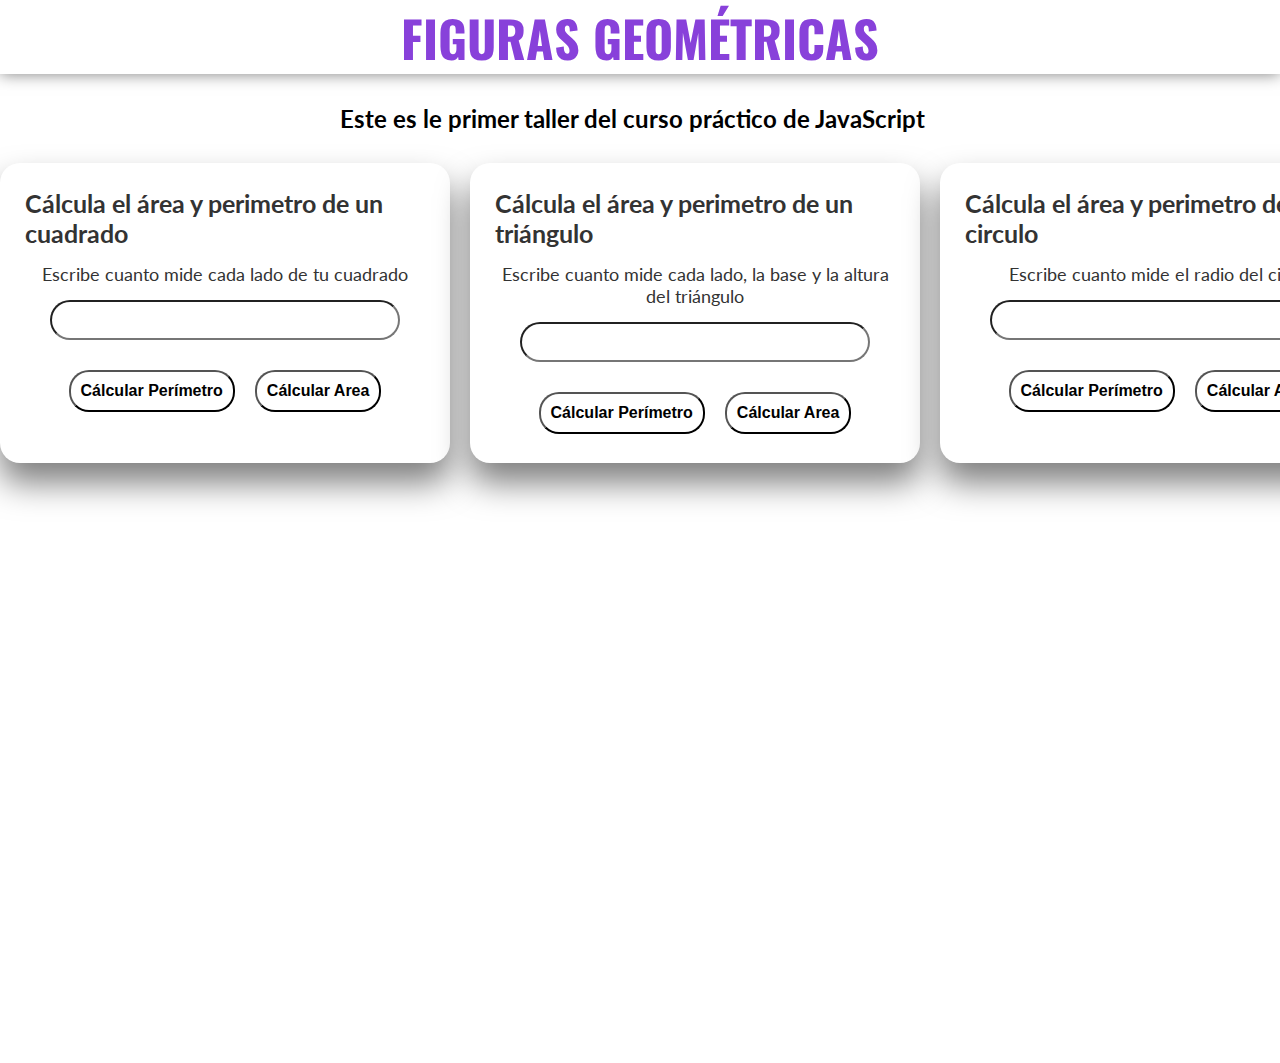
==== figures.html @ 0feee850 "Agregué archivos css para el diseño, terminé el diseño (de momento)" ====
<!DOCTYPE html>
<html lang="en">
  <head>
    <meta charset="UTF-8" />
    <meta http-equiv="X-UA-Compatible" content="IE=edge" />
    <meta name="viewport" content="width=device-width, initial-scale=1.0" />
    <meta name="description" content="" />
    <meta name="robots" content="index,follow" />
    <link rel="stylesheet" href="./css/style.css" />
    <link
      rel="stylesheet"
      href="https://fonts.googleapis.com/css?family=Lato:400,400i,700,700i|Oswald:400,500,600,700&amp;display=swap"
    />
    <title>Figuras Geométricas</title>
  </head>
  <body>
    <header>
      <h1>Figuras Geométricas</h1>
    </header>
    <main>
      <div class="title">
        <h2>Este es le primer taller del curso práctico de JavaScript</h2>
      </div>
      <section class="main-container">
        <div class="form-container">
          <h2>Cálcula el área y perimetro de un cuadrado</h2>
          <form action="">
            <label for="InputCuadrado"
              >Escribe cuanto mide cada lado de tu cuadrado</label
            >
            <input id="InputCuadrado" type="number" />
            <div class="form-container__buttons">
              <button type="button" onclick="calcularPerimetroCuadrado()">
                Cálcular Perímetro
              </button>
              <button type="button" onclick="calcularAreaCuadrado()">
                Cálcular Area
              </button>
            </div>
          </form>
        </div>
        <div class="form-container">
          <h2>Cálcula el área y perimetro de un triángulo</h2>
          <form action="">
            <label for="InputTriangulo"
              >Escribe cuanto mide cada lado, la base y la altura del
              triángulo</label
            >
            <input id="InputTriangulo" type="number" />
            <div class="form-container__buttons">
              <button type="button" onclick="calcularPerimetroTriangulo()">
                Cálcular Perímetro
              </button>
              <button type="button" onclick="calcularAreaTriangulo()">
                Cálcular Area
              </button>
            </div>
          </form>
        </div>
        <div class="form-container">
          <h2>Cálcula el área y perimetro de un circulo</h2>
          <form action="">
            <label for="InputCirculo"
              >Escribe cuanto mide el radio del circulo</label
            >
            <input id="InputCirculo" type="number" />
            <div class="form-container__buttons">
              <button type="button" onclick="calcularPerimetroCirculo()">
                Cálcular Perímetro
              </button>
              <button type="button" onclick="calcularAreaCirculo()">
                Cálcular Area
              </button>
            </div>
          </form>
        </div>
      </section>
    </main>
    <script src="./figures.js"></script>
  </body>
</html>
---- css/style.css ----
* {
  -webkit-box-sizing: border-box;
          box-sizing: border-box;
  margin: 0;
  padding: 0;
}

html {
  font-size: 62.5%;
  font-family: "Lato", sans-serif;
}

body {
  font-size: 1.6rem;
}

header {
  width: 100%;
  height: auto;
  text-align: center;
}
header h1 {
  font-size: 5rem;
  color: #8841da;
  font-family: "Oswald", sans-serif;
  text-transform: uppercase;
  -webkit-box-shadow: 0 0 15px 0 rgba(0, 0, 0, 0.5);
          box-shadow: 0 0 15px 0 rgba(0, 0, 0, 0.5);
}

.title {
  width: 600px;
  margin: 30px auto;
}

.main-container {
  display: -webkit-box;
  display: -ms-flexbox;
  display: flex;
  width: 100%;
  height: 100vh;
  -webkit-box-pack: space-evenly;
      -ms-flex-pack: space-evenly;
          justify-content: space-evenly;
}

.form-container {
  max-width: 600px;
  height: 300px;
  margin-right: 20px;
  padding: 25px;
  display: -webkit-box;
  display: -ms-flexbox;
  display: flex;
  -webkit-box-orient: vertical;
  -webkit-box-direction: normal;
      -ms-flex-direction: column;
          flex-direction: column;
  -webkit-box-pack: space-evenly;
      -ms-flex-pack: space-evenly;
          justify-content: space-evenly;
  border-radius: 20px;
  -webkit-box-shadow: 0 20px 33px 0 rgba(0, 0, 0, 0.5);
          box-shadow: 0 20px 33px 0 rgba(0, 0, 0, 0.5);
  color: #333;
  background-color: #fff;
}
.form-container h2 {
  font-size: 2.5rem;
  font-weight: 700;
}
.form-container label {
  display: block;
  width: 400px;
  margin: 15px auto;
  font-size: 1.8rem;
  font-weight: normal;
  text-align: center;
}
.form-container input {
  display: block;
  width: 350px;
  height: 40px;
  margin: 15px auto;
  padding: 0 15px;
  font-size: 1.8rem;
  border-radius: 20px;
}
.form-container .form-container__buttons {
  display: -webkit-box;
  display: -ms-flexbox;
  display: flex;
  -webkit-box-pack: center;
      -ms-flex-pack: center;
          justify-content: center;
  width: 350px;
  margin: 15px auto;
}
.form-container .form-container__buttons button {
  height: auto;
  padding: 10px;
  display: inline-block;
  margin: 15px 10px;
  border-radius: 20px;
  font-size: 1.6rem;
  font-weight: 600;
  background-color: #fff;
}
.form-container .form-container__buttons button:hover {
  background-color: #8841da;
  color: #fff;
  cursor: pointer;
}
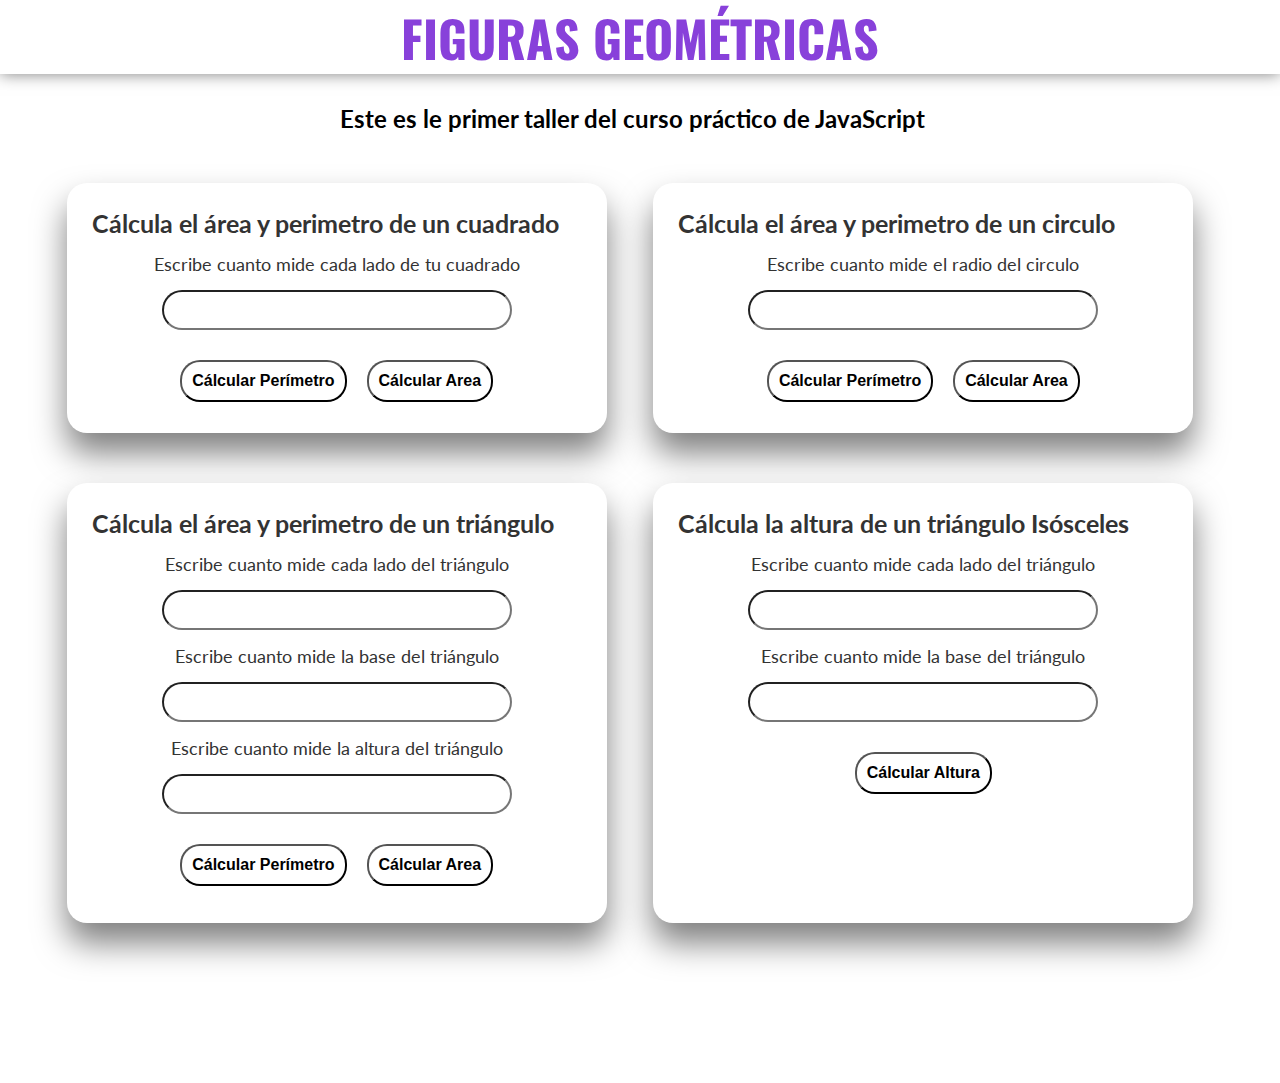
==== commit 9f0c6bec: "Funcion altura de triangulo -- Modificaciones al diseño" ====
--- a/figures.html
+++ b/figures.html
@@ -22,57 +22,86 @@
         <h2>Este es le primer taller del curso práctico de JavaScript</h2>
       </div>
       <section class="main-container">
-        <div class="form-container">
-          <h2>Cálcula el área y perimetro de un cuadrado</h2>
-          <form action="">
-            <label for="InputCuadrado"
-              >Escribe cuanto mide cada lado de tu cuadrado</label
-            >
-            <input id="InputCuadrado" type="number" />
-            <div class="form-container__buttons">
-              <button type="button" onclick="calcularPerimetroCuadrado()">
-                Cálcular Perímetro
-              </button>
-              <button type="button" onclick="calcularAreaCuadrado()">
-                Cálcular Area
-              </button>
-            </div>
-          </form>
+        <div class="firs-container">
+          <div class="form-container">
+            <h2>Cálcula el área y perimetro de un cuadrado</h2>
+            <form action="">
+              <label for="InputCuadrado"
+                >Escribe cuanto mide cada lado de tu cuadrado</label
+              >
+              <input id="InputCuadrado" type="number" />
+              <div class="form-container__buttons">
+                <button type="button" onclick="calcularPerimetroCuadrado()">
+                  Cálcular Perímetro
+                </button>
+                <button type="button" onclick="calcularAreaCuadrado()">
+                  Cálcular Area
+                </button>
+              </div>
+            </form>
+          </div>
+          <div class="form-container">
+            <h2>Cálcula el área y perimetro de un circulo</h2>
+            <form action="">
+              <label for="InputCirculo"
+                >Escribe cuanto mide el radio del circulo</label
+              >
+              <input id="InputCirculo" type="number" />
+              <div class="form-container__buttons">
+                <button type="button" onclick="calcularPerimetroCirculo()">
+                  Cálcular Perímetro
+                </button>
+                <button type="button" onclick="calcularAreaCirculo()">
+                  Cálcular Area
+                </button>
+              </div>
+            </form>
+          </div>
         </div>
-        <div class="form-container">
-          <h2>Cálcula el área y perimetro de un triángulo</h2>
-          <form action="">
-            <label for="InputTriangulo"
-              >Escribe cuanto mide cada lado, la base y la altura del
-              triángulo</label
-            >
-            <input id="InputTriangulo" type="number" />
-            <div class="form-container__buttons">
-              <button type="button" onclick="calcularPerimetroTriangulo()">
-                Cálcular Perímetro
-              </button>
-              <button type="button" onclick="calcularAreaTriangulo()">
-                Cálcular Area
-              </button>
-            </div>
-          </form>
-        </div>
-        <div class="form-container">
-          <h2>Cálcula el área y perimetro de un circulo</h2>
-          <form action="">
-            <label for="InputCirculo"
-              >Escribe cuanto mide el radio del circulo</label
-            >
-            <input id="InputCirculo" type="number" />
-            <div class="form-container__buttons">
-              <button type="button" onclick="calcularPerimetroCirculo()">
-                Cálcular Perímetro
-              </button>
-              <button type="button" onclick="calcularAreaCirculo()">
-                Cálcular Area
-              </button>
-            </div>
-          </form>
+        <div class="second-container">
+          <div id="Triangulo" class="form-container">
+            <h2>Cálcula el área y perimetro de un triángulo</h2>
+            <form action="">
+              <label for="InputLadoTriangulo"
+                >Escribe cuanto mide cada lado del triángulo</label
+              >
+              <input id="InputLadoTriangulo" type="number" />
+              <label for="InputBaseTriangulo"
+                >Escribe cuanto mide la base del triángulo</label
+              >
+              <input id="InputBaseTriangulo" type="number" />
+              <label for="InputAlturaTriangulo"
+                >Escribe cuanto mide la altura del triángulo</label
+              >
+              <input id="InputAlturaTriangulo" type="number" />
+              <div class="form-container__buttons">
+                <button type="button" onclick="calcularPerimetroTriangulo()">
+                  Cálcular Perímetro
+                </button>
+                <button type="button" onclick="calcularAreaTriangulo()">
+                  Cálcular Area
+                </button>
+              </div>
+            </form>
+          </div>
+          <div id="TrianguloIso" class="form-container">
+            <h2>Cálcula la altura de un triángulo Isósceles</h2>
+            <form action="">
+              <label for="InputLadoTrianguloIso"
+                >Escribe cuanto mide cada lado del triángulo</label
+              >
+              <input id="InputLadoTrianguloIso" type="number" />
+              <label for="InputBaseTrianguloIso"
+                >Escribe cuanto mide la base del triángulo</label
+              >
+              <input id="InputBaseTrianguloIso" type="number" />
+              <div class="form-container__buttons">
+                <button type="button" onclick="calcularAlturaTrianguloIso()">
+                  Cálcular Altura
+                </button>
+              </div>
+            </form>
+          </div>
         </div>
       </section>
     </main>
--- a/css/style.css
+++ b/css/style.css
@@ -34,19 +34,25 @@
 }
 
 .main-container {
+  width: 100%;
+  height: 100vh;
+}
+
+.firs-container, .second-container {
+  width: 1200px;
   display: -webkit-box;
   display: -ms-flexbox;
   display: flex;
-  width: 100%;
-  height: 100vh;
   -webkit-box-pack: space-evenly;
       -ms-flex-pack: space-evenly;
           justify-content: space-evenly;
+  margin: 50px auto;
 }
 
 .form-container {
+  width: 540px;
   max-width: 600px;
-  height: 300px;
+  height: 250px;
   margin-right: 20px;
   padding: 25px;
   display: -webkit-box;
@@ -56,9 +62,6 @@
   -webkit-box-direction: normal;
       -ms-flex-direction: column;
           flex-direction: column;
-  -webkit-box-pack: space-evenly;
-      -ms-flex-pack: space-evenly;
-          justify-content: space-evenly;
   border-radius: 20px;
   -webkit-box-shadow: 0 20px 33px 0 rgba(0, 0, 0, 0.5);
           box-shadow: 0 20px 33px 0 rgba(0, 0, 0, 0.5);
@@ -110,4 +113,8 @@
   background-color: #8841da;
   color: #fff;
   cursor: pointer;
+}
+
+#Triangulo, #TrianguloIso {
+  height: 440px;
 }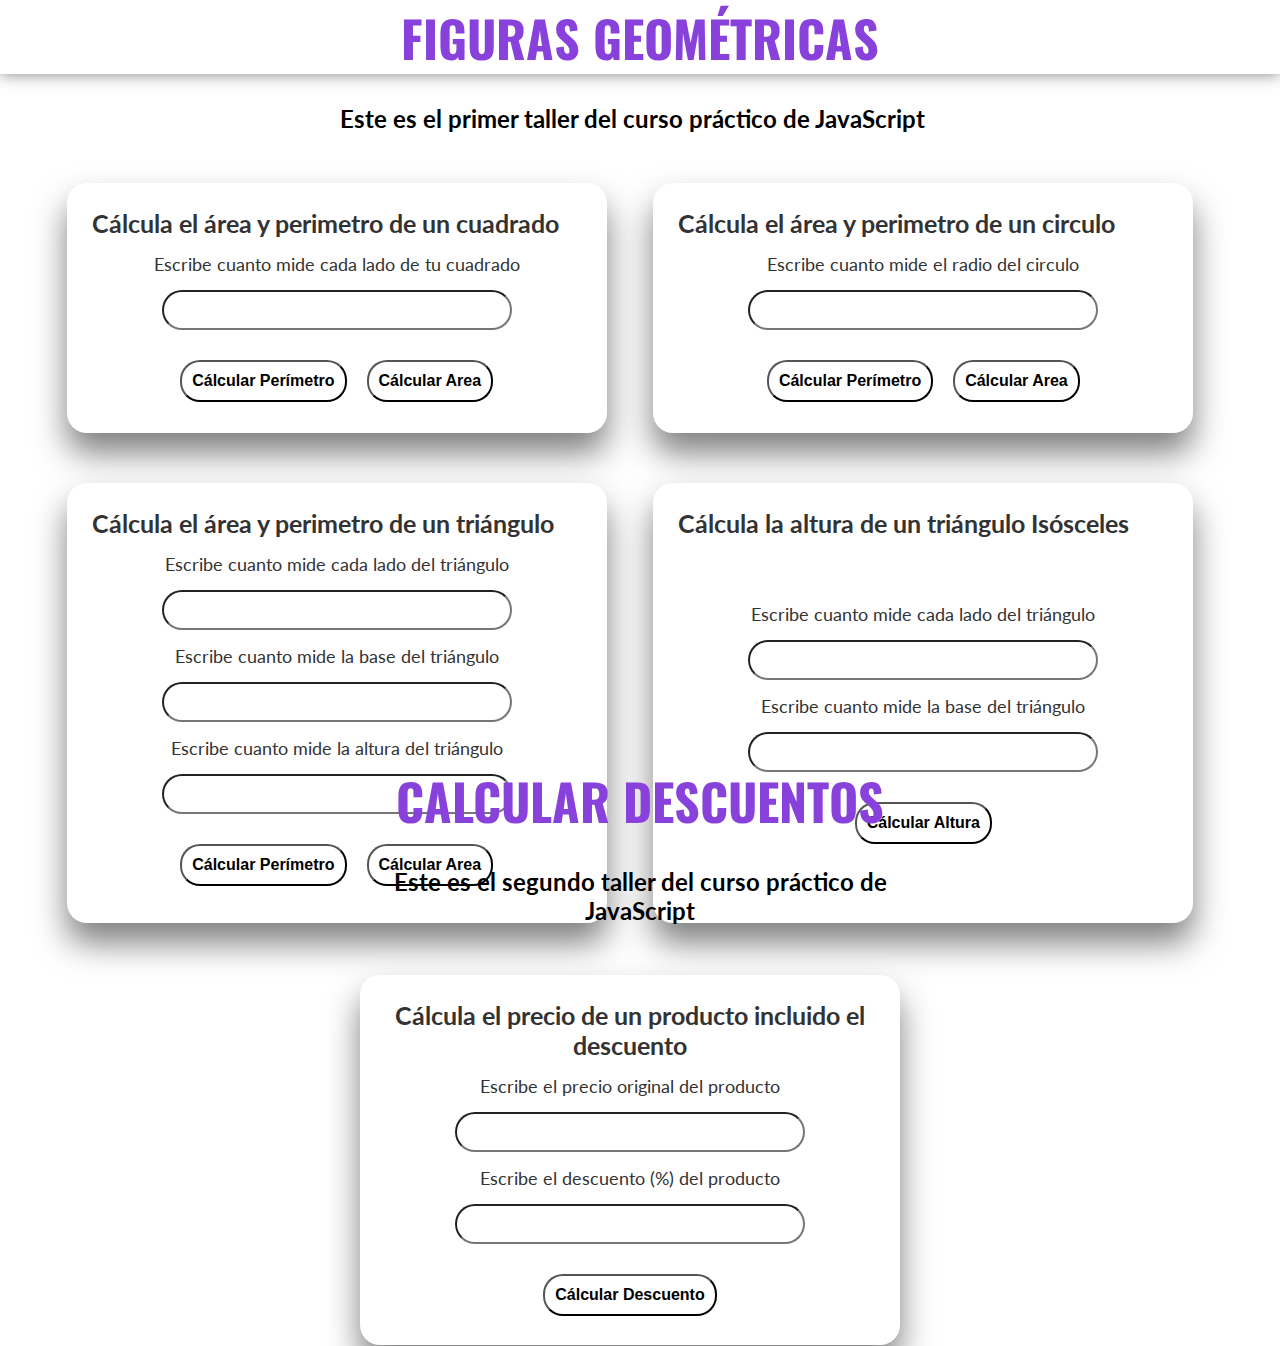
==== commit 9a45f052: "empezamos segundo taller" ====
--- a/figures.html
+++ b/figures.html
@@ -19,9 +19,9 @@
     </header>
     <main>
       <div class="title">
-        <h2>Este es le primer taller del curso práctico de JavaScript</h2>
+        <h2>Este es el primer taller del curso práctico de JavaScript</h2>
       </div>
-      <section class="main-container">
+      <section class="main-section">
         <div class="firs-container">
           <div class="form-container">
             <h2>Cálcula el área y perimetro de un cuadrado</h2>
@@ -31,10 +31,13 @@
               >
               <input id="InputCuadrado" type="number" />
               <div class="form-container__buttons">
-                <button type="button" onclick="calcularPerimetroCuadrado()">
+                <button
+                  type="button"
+                  onclick="onClickCalcularPerimetroCuadrado()"
+                >
                   Cálcular Perímetro
                 </button>
-                <button type="button" onclick="calcularAreaCuadrado()">
+                <button type="button" onclick="onClickCalcularAreaCuadrado()">
                   Cálcular Area
                 </button>
               </div>
@@ -48,10 +51,13 @@
               >
               <input id="InputCirculo" type="number" />
               <div class="form-container__buttons">
-                <button type="button" onclick="calcularPerimetroCirculo()">
+                <button
+                  type="button"
+                  onclick="onClickCalcularPerimetroCirculo()"
+                >
                   Cálcular Perímetro
                 </button>
-                <button type="button" onclick="calcularAreaCirculo()">
+                <button type="button" onclick="onClickCalcularAreaCirculo()">
                   Cálcular Area
                 </button>
               </div>
@@ -75,10 +81,13 @@
               >
               <input id="InputAlturaTriangulo" type="number" />
               <div class="form-container__buttons">
-                <button type="button" onclick="calcularPerimetroTriangulo()">
+                <button
+                  type="button"
+                  onclick="onClickCalcularPerimetroTriangulo()"
+                >
                   Cálcular Perímetro
                 </button>
-                <button type="button" onclick="calcularAreaTriangulo()">
+                <button type="button" onclick="onClickCalcularAreaTriangulo()">
                   Cálcular Area
                 </button>
               </div>
@@ -96,8 +105,37 @@
               >
               <input id="InputBaseTrianguloIso" type="number" />
               <div class="form-container__buttons">
-                <button type="button" onclick="calcularAlturaTrianguloIso()">
+                <button
+                  type="button"
+                  onclick="onClickCalcularAlturaTrianguloIso()"
+                >
                   Cálcular Altura
+                </button>
+              </div>
+            </form>
+          </div>
+        </div>
+      </section>
+      <section class="secondary-section">
+        <h2 class="secondary-container__title">Calcular Descuentos</h2>
+        <div class="title">
+          <h2>Este es el segundo taller del curso práctico de JavaScript</h2>
+        </div>
+        <div class="third-container">
+          <div id="Descuento" class="form-container">
+            <h2>Cálcula el precio de un producto incluido el descuento</h2>
+            <form action="">
+              <label for="InputPrecio"
+                >Escribe el precio original del producto</label
+              >
+              <input id="InputPrecio" type="number" />
+              <label for="InputDescuento"
+                >Escribe el descuento (%) del producto</label
+              >
+              <input id="InputDescuento" type="number" />
+              <div class="form-container__buttons">
+                <button type="button" onclick="onClickCalcularElDescuento()">
+                  Cálcular Descuento
                 </button>
               </div>
             </form>
--- a/css/style.css
+++ b/css/style.css
@@ -33,12 +33,13 @@
   margin: 30px auto;
 }
 
-.main-container {
+.main-section, .secondary-section {
   width: 100%;
-  height: 100vh;
+  height: 60vh;
+  margin-bottom: 40px;
 }
 
-.firs-container, .second-container {
+.firs-container, .second-container, .third-container {
   width: 1200px;
   display: -webkit-box;
   display: -ms-flexbox;
@@ -115,6 +116,27 @@
   cursor: pointer;
 }
 
-#Triangulo, #TrianguloIso {
+#Triangulo {
   height: 440px;
+}
+
+#TrianguloIso {
+  height: 440px;
+}
+#TrianguloIso form {
+  margin-top: 50px;
+}
+
+.secondary-section {
+  margin-top: 40px;
+  text-align: center;
+}
+.secondary-section .secondary-container__title {
+  font-size: 5rem;
+  color: #8841da;
+  font-family: "Oswald", sans-serif;
+  text-transform: uppercase;
+}
+.secondary-section #Descuento {
+  height: 370px;
 }